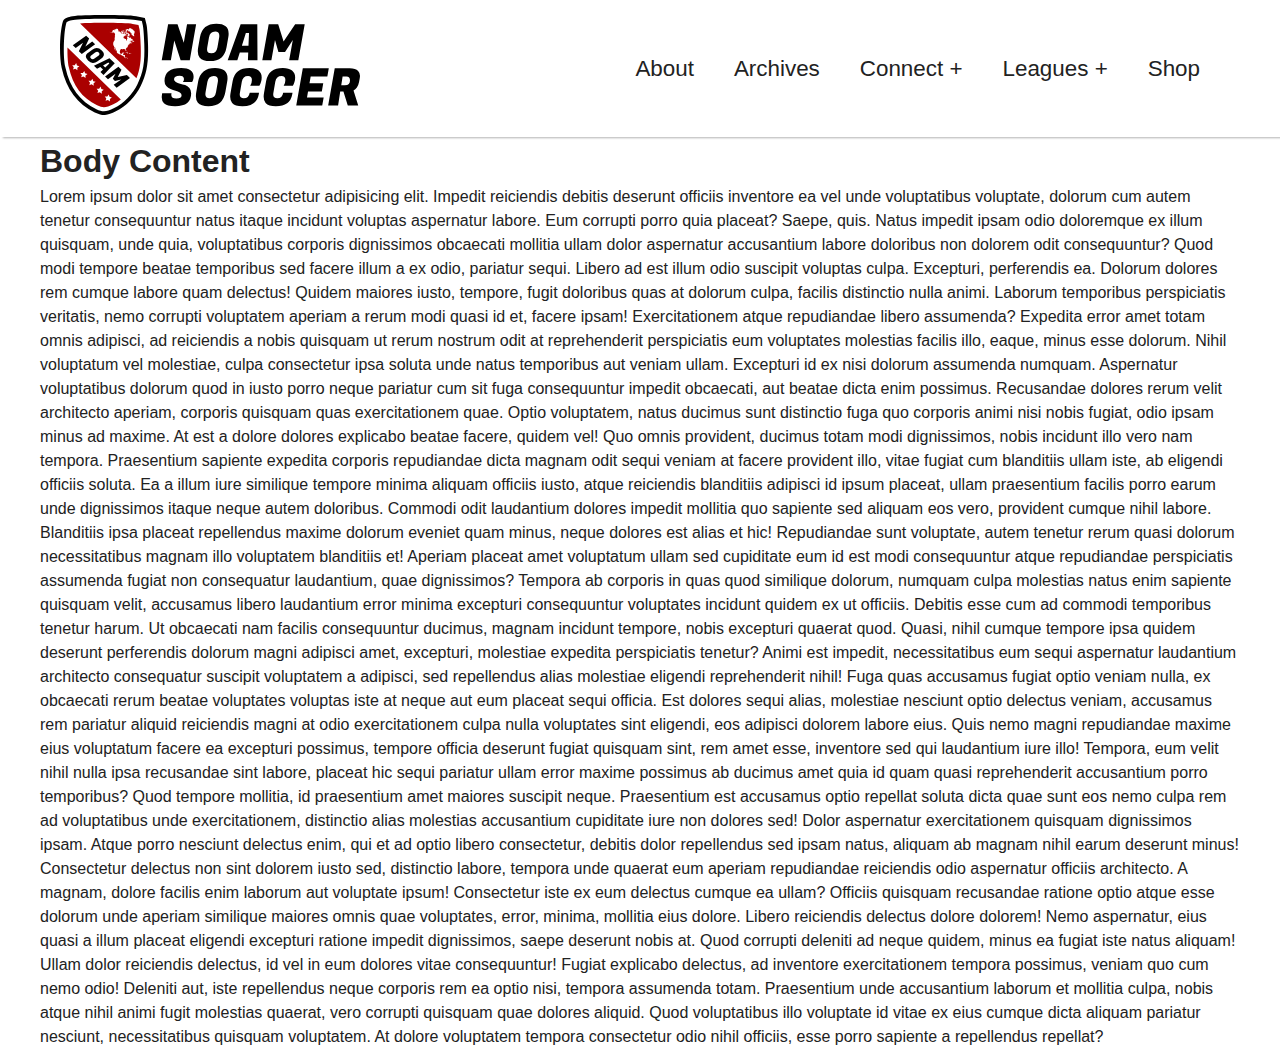
==== index.html @ f1b5cc7e "finished nav menu" ====
<!DOCTYPE html>
<html lang="en">
  <head>
    <meta charset="UTF-8" />
    <meta http-equiv="X-UA-Compatible" content="IE=edge" />
    <meta name="viewport" content="width=device-width, initial-scale=1.0" />
    <link rel="stylesheet" href="style.css" />
    <script src="script.js" defer></script>
    <title>Noam Soccer: For North American Soccer Sickos</title>
  </head>
  <body>
    <header>
      <a href="#" class="logo"><img src="img/noamlogo.svg" alt="Noam Soccer Logo" /></a>
      <nav>
        <ul>
          <li><a href="#">About</a></li>
          <li><a href="#">Archives</a></li>
          <li class="dropdown-btn">
            <a href="#">Connect <span>+</span></a>
            <ul class="dropdown">
              <li><a href="#">Twitter</a></li>
              <li><a href="#">Instagram</a></li>
              <li><a href="#">Youtube</a></li>
            </ul>
          </li>
          <li class="dropdown-btn">
            <a href="#">Leagues <span>+</span></a>
            <ul class="dropdown">
              <li><a href="#">MLS</a></li>
              <li><a href="#">Liga MX</a></li>
              <li><a href="#">USL</a></li>
              <li><a href="#">NWSL</a></li>
              <li><a href="#">Canadian Premier League</a></li>
              <li><a href="#">National Teams</a></li>
            </ul>
          </li>
          <li><a href="#">Shop</a></li>
        </ul>
      </nav>
      <div class="nav-btn">
        <div class="nav-btn-lines"></div>
      </div>
    </header>
    <div class="container">
      <h1>Body Content</h1>
      <p>Lorem ipsum dolor sit amet consectetur adipisicing elit. Impedit reiciendis debitis deserunt officiis inventore ea vel unde voluptatibus voluptate, dolorum cum autem tenetur consequuntur natus itaque incidunt voluptas aspernatur labore. Eum corrupti porro quia placeat? Saepe, quis. Natus impedit ipsam odio doloremque ex illum quisquam, unde quia, voluptatibus corporis dignissimos obcaecati mollitia ullam dolor aspernatur accusantium labore doloribus non dolorem odit consequuntur? Quod modi tempore beatae temporibus sed facere illum a ex odio, pariatur sequi. Libero ad est illum odio suscipit voluptas culpa. Excepturi, perferendis ea. Dolorum dolores rem cumque labore quam delectus! Quidem maiores iusto, tempore, fugit doloribus quas at dolorum culpa, facilis distinctio nulla animi. Laborum temporibus perspiciatis veritatis, nemo corrupti voluptatem aperiam a rerum modi quasi id et, facere ipsam! Exercitationem atque repudiandae libero assumenda? Expedita error amet totam omnis adipisci, ad reiciendis a nobis quisquam ut rerum nostrum odit at reprehenderit perspiciatis eum voluptates molestias facilis illo, eaque, minus esse dolorum. Nihil voluptatum vel molestiae, culpa consectetur ipsa soluta unde natus temporibus aut veniam ullam. Excepturi id ex nisi dolorum assumenda numquam. Aspernatur voluptatibus dolorum quod in iusto porro neque pariatur cum sit fuga consequuntur impedit obcaecati, aut beatae dicta enim possimus. Recusandae dolores rerum velit architecto aperiam, corporis quisquam quas exercitationem quae. Optio voluptatem, natus ducimus sunt distinctio fuga quo corporis animi nisi nobis fugiat, odio ipsam minus ad maxime. At est a dolore dolores explicabo beatae facere, quidem vel! Quo omnis provident, ducimus totam modi dignissimos, nobis incidunt illo vero nam tempora. Praesentium sapiente expedita corporis repudiandae dicta magnam odit sequi veniam at facere provident illo, vitae fugiat cum blanditiis ullam iste, ab eligendi officiis soluta. Ea a illum iure similique tempore minima aliquam officiis iusto, atque reiciendis blanditiis adipisci id ipsum placeat, ullam praesentium facilis porro earum unde dignissimos itaque neque autem doloribus. Commodi odit laudantium dolores impedit mollitia quo sapiente sed aliquam eos vero, provident cumque nihil labore. Blanditiis ipsa placeat repellendus maxime dolorum eveniet quam minus, neque dolores est alias et hic! Repudiandae sunt voluptate, autem tenetur rerum quasi dolorum necessitatibus magnam illo voluptatem blanditiis et! Aperiam placeat amet voluptatum ullam sed cupiditate eum id est modi consequuntur atque repudiandae perspiciatis assumenda fugiat non consequatur laudantium, quae dignissimos? Tempora ab corporis in quas quod similique dolorum, numquam culpa molestias natus enim sapiente quisquam velit, accusamus libero laudantium error minima excepturi consequuntur voluptates incidunt quidem ex ut officiis. Debitis esse cum ad commodi temporibus tenetur harum. Ut obcaecati nam facilis consequuntur ducimus, magnam incidunt tempore, nobis excepturi quaerat quod. Quasi, nihil cumque tempore ipsa quidem deserunt perferendis dolorum magni adipisci amet, excepturi, molestiae expedita perspiciatis tenetur? Animi est impedit, necessitatibus eum sequi aspernatur laudantium architecto consequatur suscipit voluptatem a adipisci, sed repellendus alias molestiae eligendi reprehenderit nihil! Fuga quas accusamus fugiat optio veniam nulla, ex obcaecati rerum beatae voluptates voluptas iste at neque aut eum placeat sequi officia. Est dolores sequi alias, molestiae nesciunt optio delectus veniam, accusamus rem pariatur aliquid reiciendis magni at odio exercitationem culpa nulla voluptates sint eligendi, eos adipisci dolorem labore eius. Quis nemo magni repudiandae maxime eius voluptatum facere ea excepturi possimus, tempore officia deserunt fugiat quisquam sint, rem amet esse, inventore sed qui laudantium iure illo! Tempora, eum velit nihil nulla ipsa recusandae sint labore, placeat hic sequi pariatur ullam error maxime possimus ab ducimus amet quia id quam quasi reprehenderit accusantium porro temporibus? Quod tempore mollitia, id praesentium amet maiores suscipit neque. Praesentium est accusamus optio repellat soluta dicta quae sunt eos nemo culpa rem ad voluptatibus unde exercitationem, distinctio alias molestias accusantium cupiditate iure non dolores sed! Dolor aspernatur exercitationem quisquam dignissimos ipsam. Atque porro nesciunt delectus enim, qui et ad optio libero consectetur, debitis dolor repellendus sed ipsam natus, aliquam ab magnam nihil earum deserunt minus! Consectetur delectus non sint dolorem iusto sed, distinctio labore, tempora unde quaerat eum aperiam repudiandae reiciendis odio aspernatur officiis architecto. A magnam, dolore facilis enim laborum aut voluptate ipsum! Consectetur iste ex eum delectus cumque ea ullam? Officiis quisquam recusandae ratione optio atque esse dolorum unde aperiam similique maiores omnis quae voluptates, error, minima, mollitia eius dolore. Libero reiciendis delectus dolore dolorem! Nemo aspernatur, eius quasi a illum placeat eligendi excepturi ratione impedit dignissimos, saepe deserunt nobis at. Quod corrupti deleniti ad neque quidem, minus ea fugiat iste natus aliquam! Ullam dolor reiciendis delectus, id vel in eum dolores vitae consequuntur! Fugiat explicabo delectus, ad inventore exercitationem tempora possimus, veniam quo cum nemo odio! Deleniti aut, iste repellendus neque corporis rem ea optio nisi, tempora assumenda totam. Praesentium unde accusantium laborum et mollitia culpa, nobis atque nihil animi fugit molestias quaerat, vero corrupti quisquam quae dolores aliquid. Quod voluptatibus illo voluptate id vitae ex eius cumque dicta aliquam pariatur nesciunt, necessitatibus quisquam voluptatem. At dolore voluptatem tempora consectetur odio nihil officiis, esse porro sapiente a repellendus repellat?</p>
    </div>
  </body>
</html>
---- style.css ----
* {
  box-sizing: border-box;
  margin: 0;
  padding: 0;
}

body {
  background-color: #fff;
  color: #222;
  font-family: Helvetica, Arial, sans-serif;
  font-size: 1rem;
  line-height: 1.5;
  overflow-x: hidden;
}

img {
  height: auto;
  width: 100%;
}

a {
  text-decoration: none;
}

.container {
  margin: 0 auto;
  max-width: 1200px;
  width: 95%
}

header {
  align-items: center;
  display: flex;
  justify-content: space-between;
  padding: 15px 60px;
  box-shadow: 3px 1px 2px rgba(0,0,0,0.3);
}

header .logo {
  width: 300px;
}

header nav ul {
  display: flex;
  list-style-type: none;
}

header nav ul li {
  font-size: 1.4rem;
  padding: 10px 20px;
  position: relative;
}

header nav ul li a {
  color: #222
}

header nav .dropdown {
  background-color: #cecece;
  border-radius: 5px;
  box-shadow: 2px 2px 2px rgba(0,0,0,0.3);
  display: flex;
  flex-direction: column;
  opacity: 0;
  position: absolute;
  text-align: center;
  transform: translateY(5px);
  visibility: hidden;
  width: 100%;
}

header nav .dropdown:after {
  content: '';
  border-top: 10px solid transparent;
  border-right: 10px solid transparent;
  border-bottom: 10px solid #cecece;
  border-left: 10px solid transparent;
  bottom: 100%;
  height: 0p;
  left: 40%;
  position: absolute;
  width: 0px;
}

header nav li:hover .dropdown {
  opacity: 1;
  visibility: visible;
}

header nav .dropdown li {
  border-bottom: 1px solid #9c9c9c;
  font-size: 1rem;
  padding: 0;
}

header nav .dropdown li:last-child {
  border-bottom: none;
}

header nav .dropdown li a {
  display: block;
  padding: 5px;
}

header nav .dropdown li a:hover {
  background-color: #aa0000;
  color: #fff;
}

header .nav-btn {
  align-items: center;
  cursor: pointer;
  display: none;
  height: 30px;
  justify-content: center;
  position: absolute;
  right: 15px;
  top: 30px;
  width: 35px;
}

 header .nav-btn .nav-btn-lines,
 header .nav-btn .nav-btn-lines:before,
 header .nav-btn .nav-btn-lines:after {
  background-color: #222;
  height: 3px;
  position: absolute;
  width: 35px;
  transition: all 0.3s ease-in-out;
 }

 header .nav-btn.open .nav-btn-lines {
  background-color: transparent;
 }

 header .nav-btn .nav-btn-lines:before {
  content: "";
  transform: translateY(-8px);
 }

 header .nav-btn.open .nav-btn-lines:before {
  transform: rotate(45deg);
 }

  header .nav-btn .nav-btn-lines:after {
  content: "";
  transform: translateY(8px);
 }

  header .nav-btn.open .nav-btn-lines:after {
  transform: rotate(-45deg);
 }

 @media (max-width: 970px) {

  header {
    align-items: flex-start;
    flex-direction: column;
    padding: 15px 15px 0;
  }

  header .logo {
    width: 200px;
  }

  header nav {
    background-color: #222; 
    margin-left: calc(-50vw + 50%);
    margin-top: 10px;
    max-height: 0;
    overflow-y: hidden;
    transition: all 0.5s ease-in-out;
    width: 100vw;
  }

  header nav.open {
    max-height: 600px;
  }

  header nav ul {
    flex-direction: column;
  }
  
  header nav ul li {
    border-bottom: 1px solid #555;
    padding: 0;
    text-align: center;
  }

  header nav ul li a {
    display: block;
    color: #fff;
    padding: 5px;
  }

  header nav ul li a:hover {
    background-color: #555;
  }

  header nav .dropdown {
    border-radius: 0;
    display: flex;
    max-height: 0;
    opacity: 1;
    overflow-y: hidden;
    position: relative;
    transform: translateY(0);
    visibility: visible;
  }

  header nav .dropdown li a {
    color: #222;
    font-size: 1.3rem;
  }

  header nav .dropdown li a:hover {
    background-color: #cecece;
    color: #222;
  }

  header nav .dropdown.open {
    max-height: 300px;
  }

  header nav .dropdown:after {
    border: none;
  }

  header .nav-btn {
    display: flex;
  }

 }
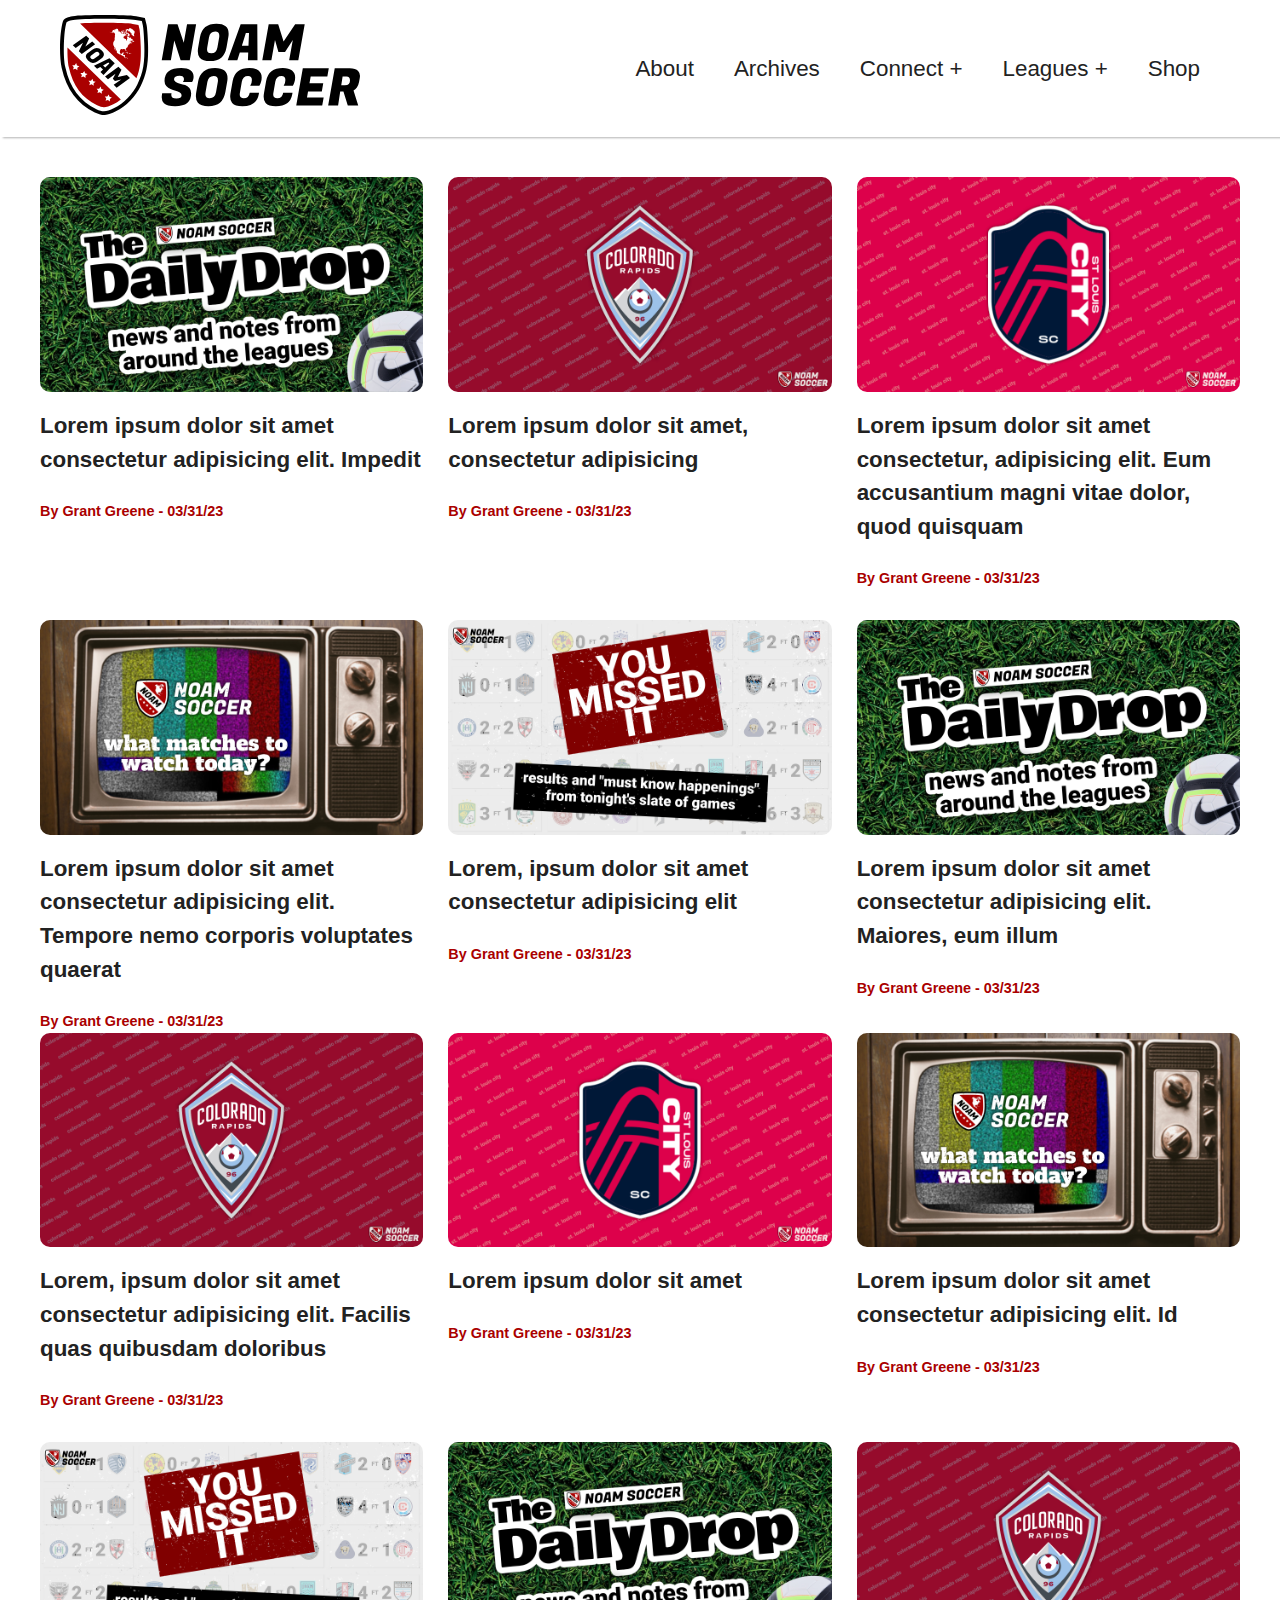
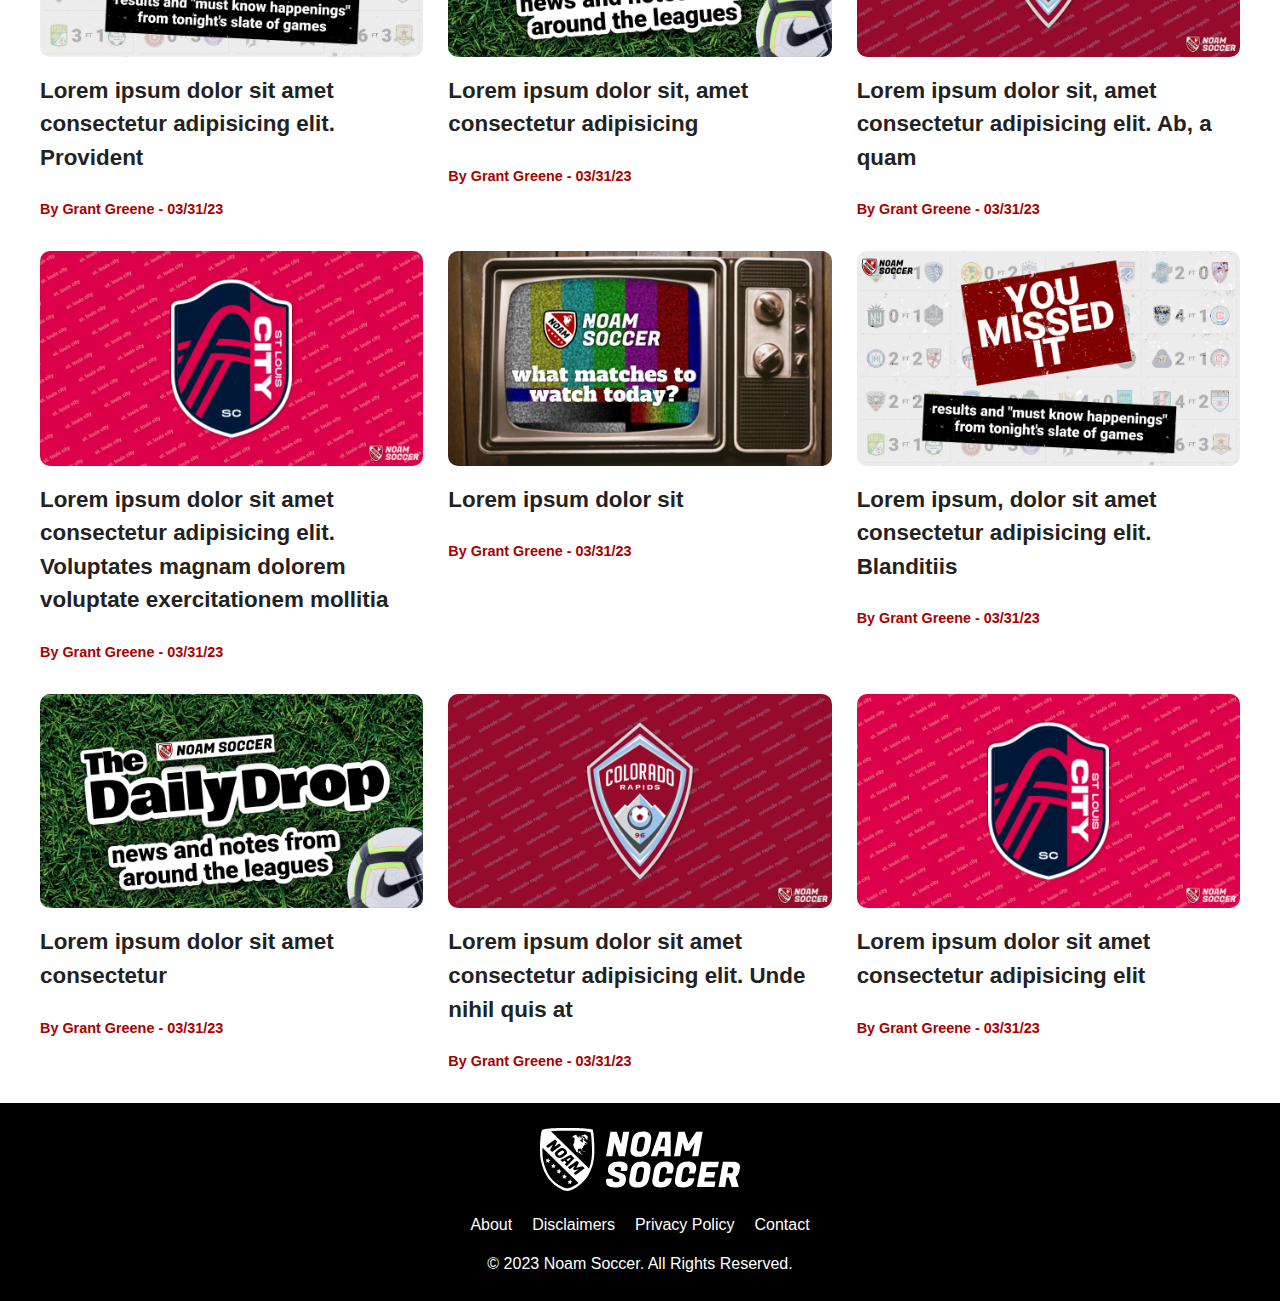
==== commit fa6e6314: "finished homepage" ====
--- a/index.html
+++ b/index.html
@@ -41,9 +41,163 @@
         <div class="nav-btn-lines"></div>
       </div>
     </header>
-    <div class="container">
-      <h1>Body Content</h1>
-      <p>Lorem ipsum dolor sit amet consectetur adipisicing elit. Impedit reiciendis debitis deserunt officiis inventore ea vel unde voluptatibus voluptate, dolorum cum autem tenetur consequuntur natus itaque incidunt voluptas aspernatur labore. Eum corrupti porro quia placeat? Saepe, quis. Natus impedit ipsam odio doloremque ex illum quisquam, unde quia, voluptatibus corporis dignissimos obcaecati mollitia ullam dolor aspernatur accusantium labore doloribus non dolorem odit consequuntur? Quod modi tempore beatae temporibus sed facere illum a ex odio, pariatur sequi. Libero ad est illum odio suscipit voluptas culpa. Excepturi, perferendis ea. Dolorum dolores rem cumque labore quam delectus! Quidem maiores iusto, tempore, fugit doloribus quas at dolorum culpa, facilis distinctio nulla animi. Laborum temporibus perspiciatis veritatis, nemo corrupti voluptatem aperiam a rerum modi quasi id et, facere ipsam! Exercitationem atque repudiandae libero assumenda? Expedita error amet totam omnis adipisci, ad reiciendis a nobis quisquam ut rerum nostrum odit at reprehenderit perspiciatis eum voluptates molestias facilis illo, eaque, minus esse dolorum. Nihil voluptatum vel molestiae, culpa consectetur ipsa soluta unde natus temporibus aut veniam ullam. Excepturi id ex nisi dolorum assumenda numquam. Aspernatur voluptatibus dolorum quod in iusto porro neque pariatur cum sit fuga consequuntur impedit obcaecati, aut beatae dicta enim possimus. Recusandae dolores rerum velit architecto aperiam, corporis quisquam quas exercitationem quae. Optio voluptatem, natus ducimus sunt distinctio fuga quo corporis animi nisi nobis fugiat, odio ipsam minus ad maxime. At est a dolore dolores explicabo beatae facere, quidem vel! Quo omnis provident, ducimus totam modi dignissimos, nobis incidunt illo vero nam tempora. Praesentium sapiente expedita corporis repudiandae dicta magnam odit sequi veniam at facere provident illo, vitae fugiat cum blanditiis ullam iste, ab eligendi officiis soluta. Ea a illum iure similique tempore minima aliquam officiis iusto, atque reiciendis blanditiis adipisci id ipsum placeat, ullam praesentium facilis porro earum unde dignissimos itaque neque autem doloribus. Commodi odit laudantium dolores impedit mollitia quo sapiente sed aliquam eos vero, provident cumque nihil labore. Blanditiis ipsa placeat repellendus maxime dolorum eveniet quam minus, neque dolores est alias et hic! Repudiandae sunt voluptate, autem tenetur rerum quasi dolorum necessitatibus magnam illo voluptatem blanditiis et! Aperiam placeat amet voluptatum ullam sed cupiditate eum id est modi consequuntur atque repudiandae perspiciatis assumenda fugiat non consequatur laudantium, quae dignissimos? Tempora ab corporis in quas quod similique dolorum, numquam culpa molestias natus enim sapiente quisquam velit, accusamus libero laudantium error minima excepturi consequuntur voluptates incidunt quidem ex ut officiis. Debitis esse cum ad commodi temporibus tenetur harum. Ut obcaecati nam facilis consequuntur ducimus, magnam incidunt tempore, nobis excepturi quaerat quod. Quasi, nihil cumque tempore ipsa quidem deserunt perferendis dolorum magni adipisci amet, excepturi, molestiae expedita perspiciatis tenetur? Animi est impedit, necessitatibus eum sequi aspernatur laudantium architecto consequatur suscipit voluptatem a adipisci, sed repellendus alias molestiae eligendi reprehenderit nihil! Fuga quas accusamus fugiat optio veniam nulla, ex obcaecati rerum beatae voluptates voluptas iste at neque aut eum placeat sequi officia. Est dolores sequi alias, molestiae nesciunt optio delectus veniam, accusamus rem pariatur aliquid reiciendis magni at odio exercitationem culpa nulla voluptates sint eligendi, eos adipisci dolorem labore eius. Quis nemo magni repudiandae maxime eius voluptatum facere ea excepturi possimus, tempore officia deserunt fugiat quisquam sint, rem amet esse, inventore sed qui laudantium iure illo! Tempora, eum velit nihil nulla ipsa recusandae sint labore, placeat hic sequi pariatur ullam error maxime possimus ab ducimus amet quia id quam quasi reprehenderit accusantium porro temporibus? Quod tempore mollitia, id praesentium amet maiores suscipit neque. Praesentium est accusamus optio repellat soluta dicta quae sunt eos nemo culpa rem ad voluptatibus unde exercitationem, distinctio alias molestias accusantium cupiditate iure non dolores sed! Dolor aspernatur exercitationem quisquam dignissimos ipsam. Atque porro nesciunt delectus enim, qui et ad optio libero consectetur, debitis dolor repellendus sed ipsam natus, aliquam ab magnam nihil earum deserunt minus! Consectetur delectus non sint dolorem iusto sed, distinctio labore, tempora unde quaerat eum aperiam repudiandae reiciendis odio aspernatur officiis architecto. A magnam, dolore facilis enim laborum aut voluptate ipsum! Consectetur iste ex eum delectus cumque ea ullam? Officiis quisquam recusandae ratione optio atque esse dolorum unde aperiam similique maiores omnis quae voluptates, error, minima, mollitia eius dolore. Libero reiciendis delectus dolore dolorem! Nemo aspernatur, eius quasi a illum placeat eligendi excepturi ratione impedit dignissimos, saepe deserunt nobis at. Quod corrupti deleniti ad neque quidem, minus ea fugiat iste natus aliquam! Ullam dolor reiciendis delectus, id vel in eum dolores vitae consequuntur! Fugiat explicabo delectus, ad inventore exercitationem tempora possimus, veniam quo cum nemo odio! Deleniti aut, iste repellendus neque corporis rem ea optio nisi, tempora assumenda totam. Praesentium unde accusantium laborum et mollitia culpa, nobis atque nihil animi fugit molestias quaerat, vero corrupti quisquam quae dolores aliquid. Quod voluptatibus illo voluptate id vitae ex eius cumque dicta aliquam pariatur nesciunt, necessitatibus quisquam voluptatem. At dolore voluptatem tempora consectetur odio nihil officiis, esse porro sapiente a repellendus repellat?</p>
-    </div>
+    <section class="home-posts-top">
+      <div class="container">
+        <div class="home-post">
+          <a href="#" class="home-post-image"><img src="img/daily-drop.jpg" alt="Post Image" /></a>
+          <div class="home-post-content">
+            <h1 class="home-post-title"><a href="#">Lorem ipsum dolor sit amet consectetur adipisicing elit. Impedit</a></h1>
+            <p class="home-post-meta">By <a href="#">Grant Greene</a> - <a href="#">03/31/23</a></p>
+          </div>
+        </div>
+        <div class="home-post">
+          <a href="#" class="home-post-image"><img src="img/news-colorado-rapids.jpg" alt="Post Image" /></a>
+          <div class="home-post-content">
+            <h1 class="home-post-title"><a href="#">Lorem ipsum dolor sit amet, consectetur adipisicing</a></h1>
+            <p class="home-post-meta">By <a href="#">Grant Greene</a> - <a href="#">03/31/23</a></p>
+          </div>
+        </div>
+        <div class="home-post">
+          <a href="#" class="home-post-image"><img src="img/news-st-louis-city.jpg" alt="Post Image" /></a>
+          <div class="home-post-content">
+            <h1 class="home-post-title"><a href="#">Lorem ipsum dolor sit amet consectetur, adipisicing elit. Eum accusantium magni vitae dolor, quod quisquam</a></h1>
+            <p class="home-post-meta">By <a href="#">Grant Greene</a> - <a href="#">03/31/23</a></p>
+          </div>
+        </div>
+        <div class="home-post">
+          <a href="#" class="home-post-image"><img src="img/what-to-watch-tonight.jpg" alt="Post Image" /></a>
+          <div class="home-post-content">
+            <h1 class="home-post-title"><a href="#">Lorem ipsum dolor sit amet consectetur adipisicing elit. Tempore nemo corporis voluptates quaerat</a></h1>
+            <p class="home-post-meta">By <a href="#">Grant Greene</a> - <a href="#">03/31/23</a></p>
+          </div>
+        </div>
+        <div class="home-post">
+          <a href="#" class="home-post-image"><img src="img/you-missed-it.jpg" alt="Post Image" /></a>
+          <div class="home-post-content">
+            <h1 class="home-post-title"><a href="#">Lorem, ipsum dolor sit amet consectetur adipisicing elit</a></h1>
+            <p class="home-post-meta">By <a href="#">Grant Greene</a> - <a href="#">03/31/23</a></p>
+          </div>
+        </div>
+        <div class="home-post">
+          <a href="#" class="home-post-image"><img src="img/daily-drop.jpg" alt="Post Image" /></a>
+          <div class="home-post-content">
+            <h1 class="home-post-title"><a href="#">Lorem ipsum dolor sit amet consectetur adipisicing elit. Maiores, eum illum</a></h1>
+            <p class="home-post-meta">By <a href="#">Grant Greene</a> - <a href="#">03/31/23</a></p>
+          </div>
+        </div>
+      </div>
+    </section>
+    <section class="home-posts-middle">
+      <div class="container">
+        <div class="home-post">
+          <a href="#" class="home-post-image"><img src="img/news-colorado-rapids.jpg" alt="Post Image" /></a>
+          <div class="home-post-content">
+            <h1 class="home-post-title"><a href="#">Lorem, ipsum dolor sit amet consectetur adipisicing elit. Facilis quas quibusdam doloribus</a></h1>
+            <p class="home-post-meta">By <a href="#">Grant Greene</a> - <a href="#">03/31/23</a></p>
+          </div>
+        </div>
+        <div class="home-post">
+          <a href="#" class="home-post-image"><img src="img/news-st-louis-city.jpg" alt="Post Image" /></a>
+          <div class="home-post-content">
+            <h1 class="home-post-title"><a href="#">Lorem ipsum dolor sit amet</a></h1>
+            <p class="home-post-meta">By <a href="#">Grant Greene</a> - <a href="#">03/31/23</a></p>
+          </div>
+        </div>
+        <div class="home-post">
+          <a href="#" class="home-post-image"><img src="img/what-to-watch-tonight.jpg" alt="Post Image" /></a>
+          <div class="home-post-content">
+            <h1 class="home-post-title"><a href="#">Lorem ipsum dolor sit amet consectetur adipisicing elit. Id</a></h1>
+            <p class="home-post-meta">By <a href="#">Grant Greene</a> - <a href="#">03/31/23</a></p>
+          </div>
+        </div>
+        <div class="home-post">
+          <a href="#" class="home-post-image"><img src="img/you-missed-it.jpg" alt="Post Image" /></a>
+          <div class="home-post-content">
+            <h1 class="home-post-title"><a href="#">Lorem ipsum dolor sit amet consectetur adipisicing elit. Provident</a></h1>
+            <p class="home-post-meta">By <a href="#">Grant Greene</a> - <a href="#">03/31/23</a></p>
+          </div>
+        </div>
+        <div class="home-post">
+          <a href="#" class="home-post-image"><img src="img/daily-drop.jpg" alt="Post Image" /></a>
+          <div class="home-post-content">
+            <h1 class="home-post-title"><a href="#">Lorem ipsum dolor sit, amet consectetur adipisicing</a></h1>
+            <p class="home-post-meta">By <a href="#">Grant Greene</a> - <a href="#">03/31/23</a></p>
+          </div>
+        </div>
+        <div class="home-post">
+          <a href="#" class="home-post-image"><img src="img/news-colorado-rapids.jpg" alt="Post Image" /></a>
+          <div class="home-post-content">
+            <h1 class="home-post-title"><a href="#">Lorem ipsum dolor sit, amet consectetur adipisicing elit. Ab, a quam</a></h1>
+            <p class="home-post-meta">By <a href="#">Grant Greene</a> - <a href="#">03/31/23</a></p>
+          </div>
+        </div>
+      </div>
+    </section>
+    <section class="home-posts-bottom">
+      <div class="container">
+        <div class="home-post">
+          <a href="#" class="home-post-image"><img src="img/news-st-louis-city.jpg" alt="Post Image" /></a>
+          <div class="home-post-content">
+            <h1 class="home-post-title"><a href="#">Lorem ipsum dolor sit amet consectetur adipisicing elit. Voluptates magnam dolorem voluptate exercitationem mollitia</a></h1>
+            <p class="home-post-meta">By <a href="#">Grant Greene</a> - <a href="#">03/31/23</a></p>
+          </div>
+        </div>
+        <div class="home-post">
+          <a href="#" class="home-post-image"><img src="img/what-to-watch-tonight.jpg" alt="Post Image" /></a>
+          <div class="home-post-content">
+            <h1 class="home-post-title"><a href="#">Lorem ipsum dolor sit</a></h1>
+            <p class="home-post-meta">By <a href="#">Grant Greene</a> - <a href="#">03/31/23</a></p>
+          </div>
+        </div>
+        <div class="home-post">
+          <a href="#" class="home-post-image"><img src="img/you-missed-it.jpg" alt="Post Image" /></a>
+          <div class="home-post-content">
+            <h1 class="home-post-title"><a href="#">Lorem ipsum, dolor sit amet consectetur adipisicing elit. Blanditiis</a></h1>
+            <p class="home-post-meta">By <a href="#">Grant Greene</a> - <a href="#">03/31/23</a></p>
+          </div>
+        </div>
+        <div class="home-post">
+          <a href="#" class="home-post-image"><img src="img/daily-drop.jpg" alt="Post Image" /></a>
+          <div class="home-post-content">
+            <h1 class="home-post-title"><a href="#">Lorem ipsum dolor sit amet consectetur</a></h1>
+            <p class="home-post-meta">By <a href="#">Grant Greene</a> - <a href="#">03/31/23</a></p>
+          </div>
+        </div>
+        <div class="home-post">
+          <a href="#" class="home-post-image"><img src="img/news-colorado-rapids.jpg" alt="Post Image" /></a>
+          <div class="home-post-content">
+            <h1 class="home-post-title"><a href="#">Lorem ipsum dolor sit amet consectetur adipisicing elit. Unde nihil quis at</a></h1>
+            <p class="home-post-meta">By <a href="#">Grant Greene</a> - <a href="#">03/31/23</a></p>
+          </div>
+        </div>
+        <div class="home-post">
+          <a href="#" class="home-post-image"><img src="img/news-st-louis-city.jpg" alt="Post Image" /></a>
+          <div class="home-post-content">
+            <h1 class="home-post-title"><a href="#">Lorem ipsum dolor sit amet consectetur adipisicing elit</a></h1>
+            <p class="home-post-meta">By <a href="#">Grant Greene</a> - <a href="#">03/31/23</a></p>
+          </div>
+        </div>
+      </div>
+    </section>
+    <footer>
+      <a href="#" class="footer-logo"><img src="img/noamlogowhite.svg" alt="Noam Soccer Logo" /></a>
+      <nav>
+        <ul>
+          <li>
+            <a href="#">About</a>
+          </li>
+          <li>
+            <a href="#">Disclaimers</a>
+          </li>
+          <li>
+            <a href="#">Privacy Policy</a>
+          </li>
+          <li>
+            <a href="#">Contact</a>
+          </li>
+        </ul>
+      </nav>
+      <p class="copyright">&copy; 2023 Noam Soccer. All Rights Reserved.</p>
+    </footer>
   </body>
 </html>
--- a/style.css
+++ b/style.css
@@ -32,6 +32,7 @@
   align-items: center;
   display: flex;
   justify-content: space-between;
+  margin-bottom: 40px;
   padding: 15px 60px;
   box-shadow: 3px 1px 2px rgba(0,0,0,0.3);
 }
@@ -56,7 +57,7 @@
 }
 
 header nav .dropdown {
-  background-color: #cecece;
+  background-color: #ebebeb;
   border-radius: 5px;
   box-shadow: 2px 2px 2px rgba(0,0,0,0.3);
   display: flex;
@@ -73,7 +74,7 @@
   content: '';
   border-top: 10px solid transparent;
   border-right: 10px solid transparent;
-  border-bottom: 10px solid #cecece;
+  border-bottom: 10px solid #ebebeb;
   border-left: 10px solid transparent;
   bottom: 100%;
   height: 0p;
@@ -151,11 +152,99 @@
   transform: rotate(-45deg);
  }
 
+ .home-posts-top .container,
+ .home-posts-middle .container,
+ .home-posts-bottom .container {
+  column-gap: 25px;
+  display: grid;
+  grid-template-columns: repeat(3, 1fr);
+  row-gap: 30px;
+ }
+
+ .home-posts-middle,
+ .home-posts-bottom {
+  margin-bottom: 30px;
+ }
+
+ .home-posts-top .home-post-image img,
+ .home-posts-middle .home-post-image img,
+ .home-posts-bottom .home-post-image img {
+  border-radius: 10px;
+  margin-bottom: 10px;
+ }
+
+ .home-posts-top .home-post-title,
+ .home-posts-middle .home-post-title,
+ .home-posts-bottom .home-post-title {
+  font-size: 1.4rem;
+  margin-bottom: 25px;
+ }
+
+ .home-posts-top .home-post-title a,
+ .home-posts-middle .home-post-title a,
+ .home-posts-bottom .home-post-title a {
+  color: #222;
+ }
+
+ .home-posts-top .home-post-meta,
+ .home-posts-middle .home-post-meta,
+ .home-posts-bottom .home-post-meta {
+  color: #aa0000;
+  font-size: 0.9rem;
+  font-weight: bold;
+ }
+
+ .home-posts-top .home-post-meta a,
+ .home-posts-middle .home-post-meta a,
+ .home-posts-bottom .home-post-meta a {
+  color: #aa0000;
+ }
+
+ footer {
+  align-items: center;
+  background-color: #000;
+  color: #fff;
+  display: flex;
+  flex-direction: column;
+  padding: 25px 15px;
+ }
+
+ footer .footer-logo {
+  width: 200px;
+  margin-bottom: 15px;
+ }
+
+ footer nav {
+  margin-bottom: 15px;
+ }
+
+ footer nav ul {
+  display: flex;
+  list-style-type: none;
+ }
+
+ footer nav ul li {
+  margin-right: 20px;
+ }
+
+ footer nav ul li:last-of-type {
+  margin-right: 0;
+ }
+
+ footer nav ul li a {
+  color: #fff;
+ }
+
+ footer nav ul li a:hover {
+  text-decoration: underline;
+ }
+
  @media (max-width: 970px) {
 
   header {
     align-items: flex-start;
     flex-direction: column;
+    margin-bottom: 30px;
     padding: 15px 15px 0;
   }
 
@@ -164,7 +253,7 @@
   }
 
   header nav {
-    background-color: #222; 
+    background-color: #000; 
     margin-left: calc(-50vw + 50%);
     margin-top: 10px;
     max-height: 0;
@@ -191,10 +280,6 @@
     display: block;
     color: #fff;
     padding: 5px;
-  }
-
-  header nav ul li a:hover {
-    background-color: #555;
   }
 
   header nav .dropdown {
@@ -205,17 +290,18 @@
     overflow-y: hidden;
     position: relative;
     transform: translateY(0);
+    transition: all 0.3s ease-in-out;
     visibility: visible;
   }
 
   header nav .dropdown li a {
-    color: #222;
-    font-size: 1.3rem;
+    color: #aa0000;
+    font-size: 1.1rem;
   }
 
   header nav .dropdown li a:hover {
-    background-color: #cecece;
-    color: #222;
+    background-color: #ebebeb;
+    color: #aa0000;
   }
 
   header nav .dropdown.open {
@@ -230,4 +316,28 @@
     display: flex;
   }
 
- }+  .home-posts-top .container,
+  .home-posts-middle .container,
+  .home-posts-bottom .container {
+    grid-template-columns: 1fr;
+  }
+
+  footer .footer-logo {
+    width: 150px;
+  }
+
+ }
+
+ @media (max-width: 480px) {
+
+  footer nav ul {
+    flex-direction: column;
+    text-align: center;
+  }
+
+  footer nav ul li {
+    margin-right: 0;
+  }
+
+ }
+
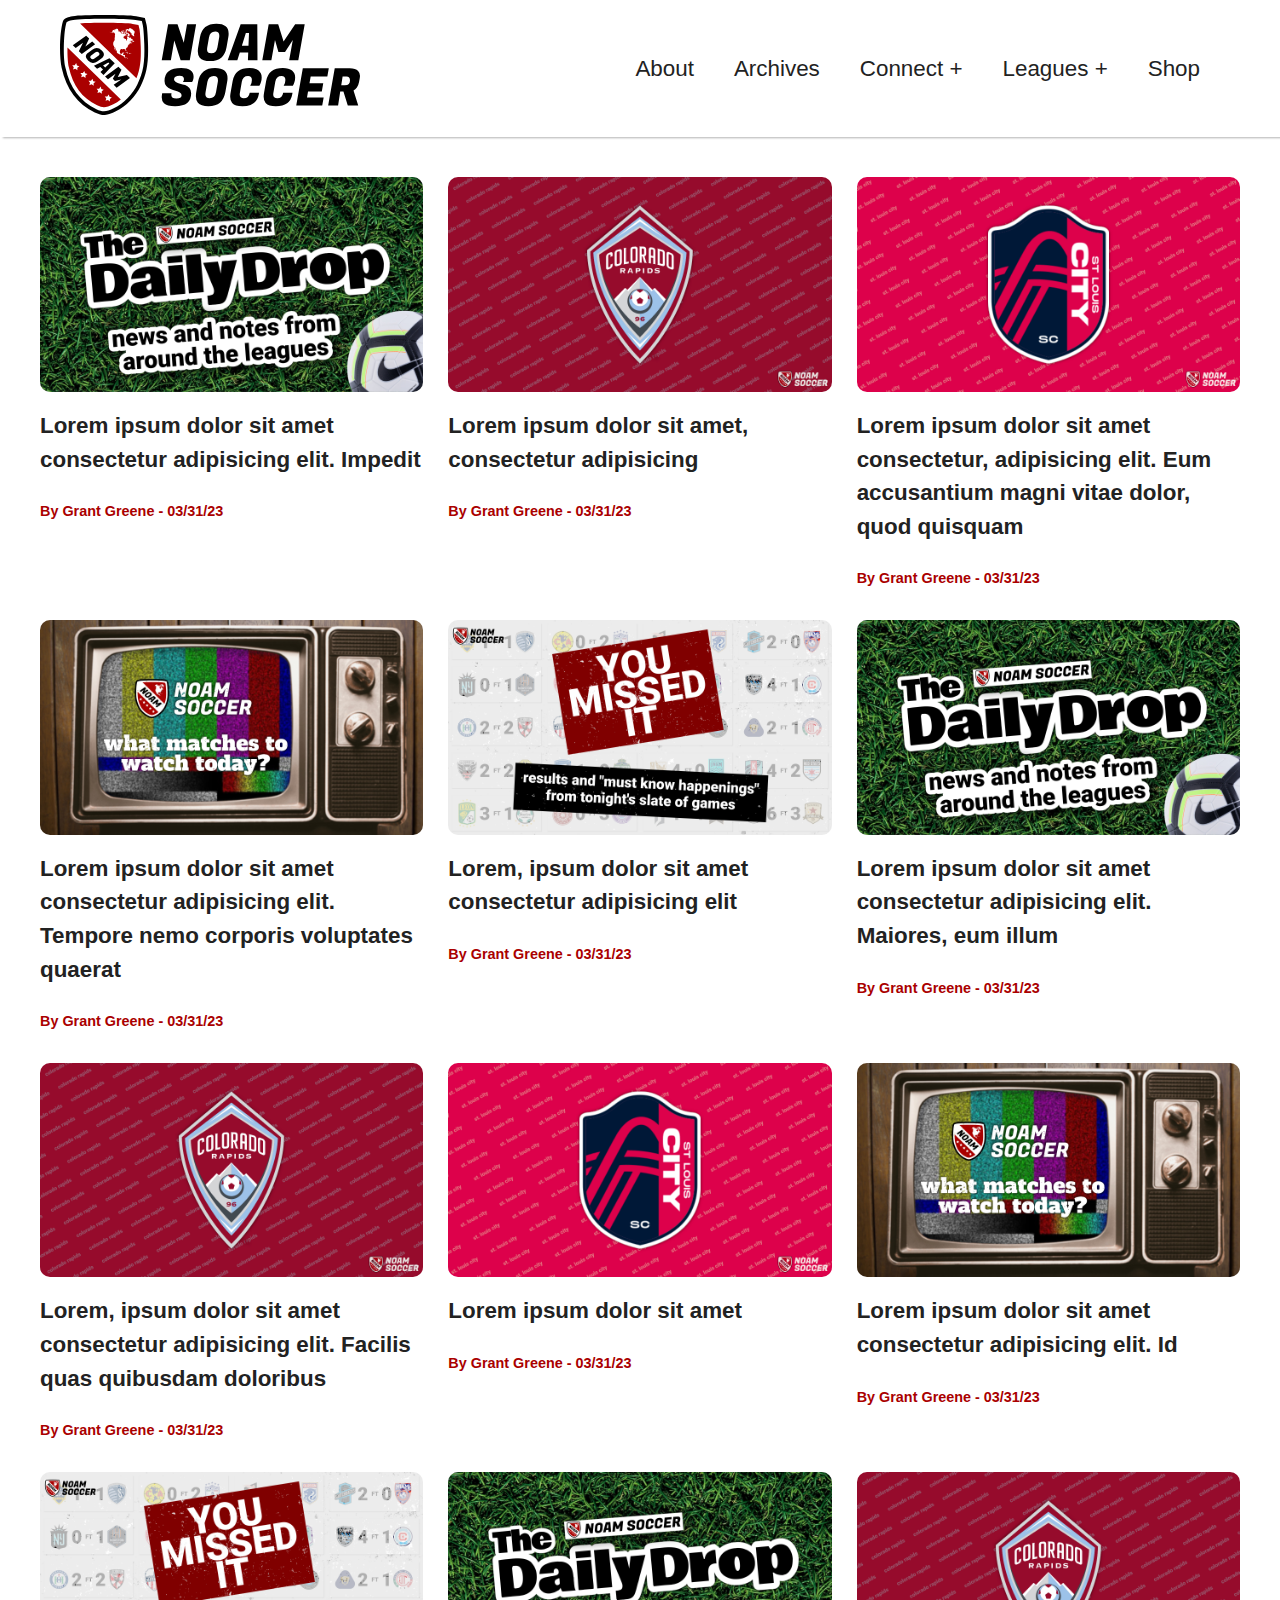
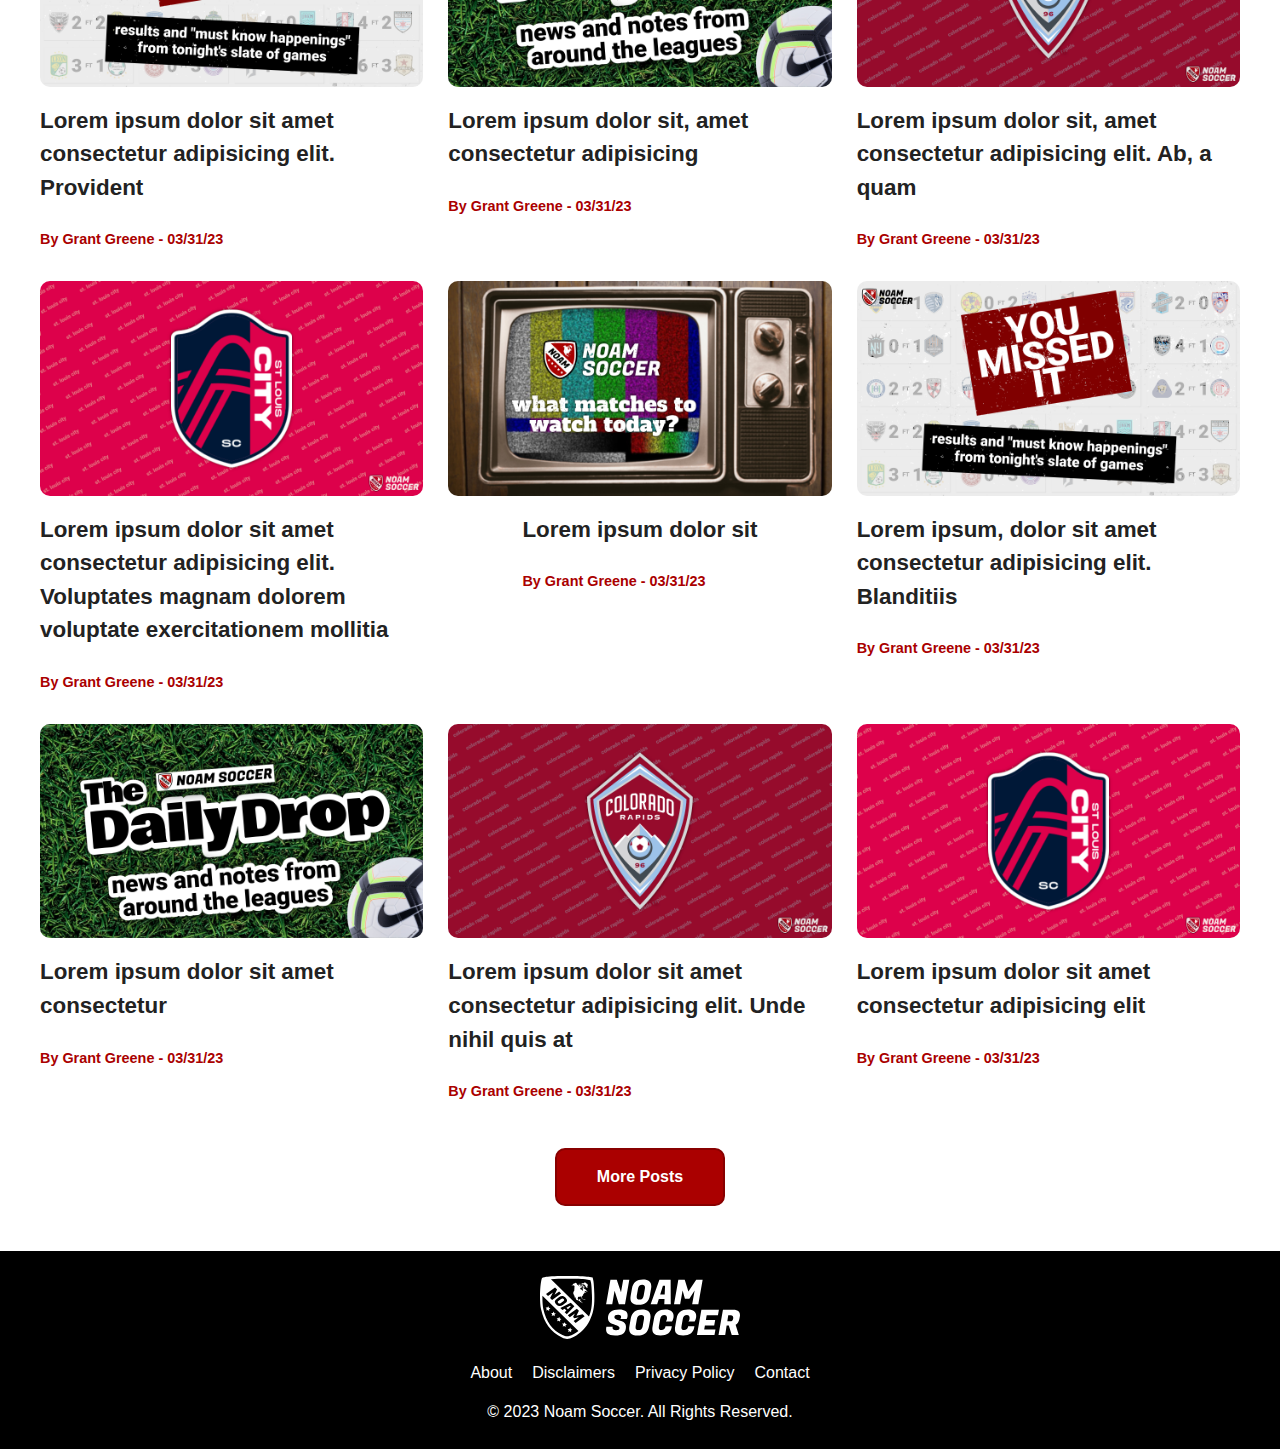
==== commit ca53c137: "added more posts button to homepage" ====
--- a/index.html
+++ b/index.html
@@ -177,6 +177,9 @@
             <p class="home-post-meta">By <a href="#">Grant Greene</a> - <a href="#">03/31/23</a></p>
           </div>
         </div>
+        <div>
+          <a href="#" class="more-posts-btn">More Posts</a>
+        </div>
       </div>
     </section>
     <footer>
--- a/style.css
+++ b/style.css
@@ -161,6 +161,7 @@
   row-gap: 30px;
  }
 
+ .home-posts-top,
  .home-posts-middle,
  .home-posts-bottom {
   margin-bottom: 30px;
@@ -198,6 +199,22 @@
  .home-posts-middle .home-post-meta a,
  .home-posts-bottom .home-post-meta a {
   color: #aa0000;
+ }
+
+ .home-posts-bottom .more-posts-btn {
+  background-color: #aa0000;
+  border: 2px solid #880000;
+  border-radius: 10px;
+  color: #fff;
+  display: inline-block;
+  font-weight: bold;
+  margin: 15px 0;
+  padding: 15px 40px;
+ }
+
+ .home-posts-bottom div:last-of-type {
+  justify-self: center;
+  grid-column: 2/3;
  }
 
  footer {
@@ -295,13 +312,13 @@
   }
 
   header nav .dropdown li a {
-    color: #aa0000;
-    font-size: 1.1rem;
+    color: #000;
+    font-size: 1.2rem;
   }
 
   header nav .dropdown li a:hover {
     background-color: #ebebeb;
-    color: #aa0000;
+    color: #000;
   }
 
   header nav .dropdown.open {
@@ -322,6 +339,10 @@
     grid-template-columns: 1fr;
   }
 
+  .home-posts-bottom div:last-of-type {
+    grid-column: 1/1;
+  }
+
   footer .footer-logo {
     width: 150px;
   }
